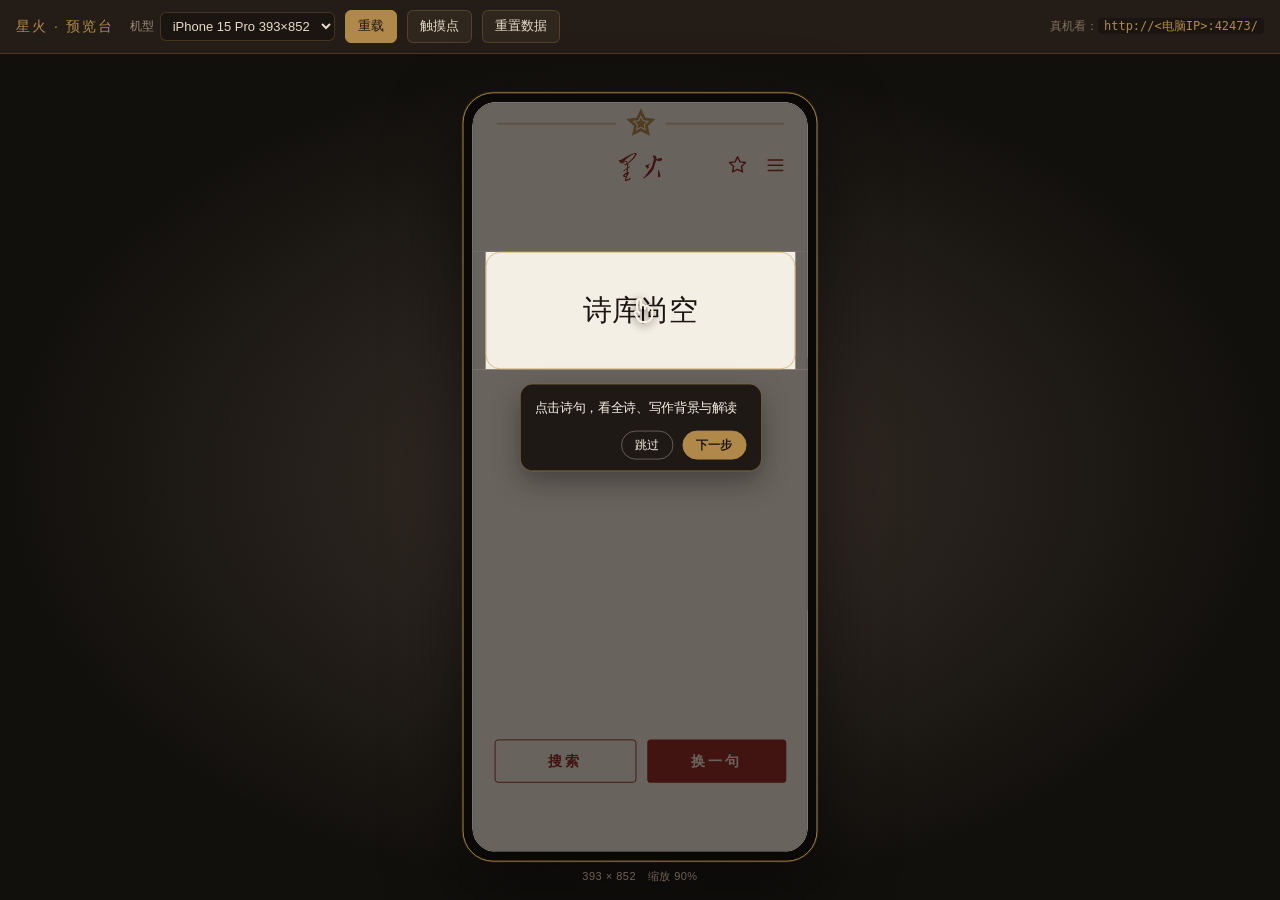
==== web/preview.html @ c162e506 "删了自定义背景，加了新手引导和预览台" ====
<!doctype html>
<html lang="zh-CN">
<head>
<meta charset="utf-8">
<meta name="viewport" content="width=device-width, initial-scale=1">
<title>星火 · 预览台</title>
<style>
  :root {
    --gold: #b0894a;
    --paper: #f6f0e4;
    --ink: #2a2118;
    --panel: #241d17;
    --line: rgba(176, 137, 74, 0.28);
  }
  * { box-sizing: border-box; }
  [hidden] { display: none !important; }
  html, body { height: 100%; }
  body {
    margin: 0;
    display: flex;
    flex-direction: column;
    background: #15110e;
    color: #e8dcc8;
    font: 13px/1.6 -apple-system, "Segoe UI", "Microsoft YaHei", sans-serif;
    overflow: hidden;
  }

  /* ── 顶部控制条 ── */
  .bar {
    display: flex;
    flex-wrap: wrap;
    align-items: center;
    gap: 10px;
    padding: 10px 16px;
    background: var(--panel);
    border-bottom: 1px solid var(--line);
    flex: none;
  }
  .brand {
    color: var(--gold);
    font-size: 14px;
    letter-spacing: 2px;
    margin-right: 6px;
  }
  .ctl { display: flex; align-items: center; gap: 6px; }
  .ctl > span { color: #9b8b74; font-size: 12px; }
  select, input[type="number"] {
    background: #1a1511;
    color: #e8dcc8;
    border: 1px solid var(--line);
    border-radius: 6px;
    padding: 5px 8px;
    font: inherit;
    outline: none;
  }
  select:focus, input:focus { border-color: var(--gold); }
  input[type="number"] { width: 68px; }
  button {
    background: #2f261d;
    color: #e8dcc8;
    border: 1px solid var(--line);
    border-radius: 6px;
    padding: 5px 12px;
    font: inherit;
    cursor: pointer;
    transition: background .15s, border-color .15s;
  }
  button:hover { background: #3b3025; border-color: var(--gold); }
  button.primary { background: var(--gold); color: #1a1511; border-color: var(--gold); }
  button.primary:hover { background: #c59a55; }
  button.danger:hover { border-color: #b4553f; color: #e08a72; }
  button[aria-pressed="true"] {
    background: var(--gold);
    color: #1a1511;
    border-color: var(--gold);
  }
  .spacer { flex: 1; }
  .hint {
    color: #7d6f5c;
    font-size: 12px;
    user-select: all;
  }
  .hint code {
    color: var(--gold);
    background: #1a1511;
    padding: 1px 6px;
    border-radius: 4px;
  }

  /* ── 舞台与手机 ── */
  .stage {
    position: relative;
    flex: 1;
    min-height: 0;
    background: radial-gradient(ellipse at center, #3a312a 0%, #12100d 70%);
  }
  .device {
    position: absolute;
    left: 50%;
    top: 50%;
    transform-origin: center center;
    background: #0b0908;
    border: 1.5px solid var(--gold);
    border-radius: 34px;
    padding: 10px;
    box-shadow:
      0 30px 80px rgba(0, 0, 0, .55),
      0 0 0 1px rgba(176, 137, 74, .22);
    transition: width .18s ease, height .18s ease;
  }
  .device iframe {
    display: block;
    width: 100%;
    height: 100%;
    border: 0;
    border-radius: 26px;
    background: var(--paper);
  }
  .device::after {          /* 屏幕内的细描边，弱化白边 */
    content: "";
    position: absolute;
    inset: 10px;
    border-radius: 26px;
    box-shadow: inset 0 0 0 1px rgba(0, 0, 0, .12);
    pointer-events: none;
  }

  .badge {
    position: absolute;
    left: 50%;
    bottom: 14px;
    transform: translateX(-50%);
    color: #6f6252;
    font-size: 11px;
    letter-spacing: .5px;
    pointer-events: none;
    white-space: nowrap;
  }
</style>
</head>
<body>

<div class="bar">
  <span class="brand">星火 · 预览台</span>

  <label class="ctl">
    <span>机型</span>
    <select id="preset">
      <option value="393x852">iPhone 15 Pro 393×852</option>
      <option value="375x667">iPhone SE 375×667</option>
      <option value="412x915">Pixel 7 412×915</option>
      <option value="360x640">小屏 360×640</option>
      <option value="custom">自定义…</option>
    </select>
  </label>

  <label class="ctl" id="custom-box" hidden>
    <span>宽</span><input type="number" id="cw" value="390" min="280" max="900">
    <span>高</span><input type="number" id="ch" value="844" min="480" max="1600">
  </label>

  <button id="reload" class="primary" title="快捷键 R">重载</button>
  <button id="touch" aria-pressed="false" title="在页面上画出触摸点，好看清点到了哪里">触摸点</button>
  <button id="reset" class="danger" title="清空收藏与引导标记，回到首次打开的状态">重置数据</button>

  <span class="spacer"></span>
  <span class="hint">真机看：<code id="lan-url">http://你的电脑IP:8765/</code></span>
</div>

<div class="stage" id="stage">
  <div class="device" id="device">
    <iframe id="frame" src="./index.html" title="星火 App 预览"></iframe>
  </div>
  <div class="badge" id="badge"></div>
</div>

<script>
(function () {
  "use strict";

  var STAGE = document.getElementById("stage");
  var DEVICE = document.getElementById("device");
  var FRAME = document.getElementById("frame");
  var PRESET = document.getElementById("preset");
  var CUSTOM_BOX = document.getElementById("custom-box");
  var CW = document.getElementById("cw");
  var CH = document.getElementById("ch");
  var BADGE = document.getElementById("badge");
  var LAN = document.getElementById("lan-url");
  var touchBtn = document.getElementById("touch");

  var size = { w: 393, h: 852 };
  var rippleOn = false;

  // ── 尺寸与缩放 ──────────────────────────────────────────
  function applySize() {
    DEVICE.style.width = size.w + "px";
    DEVICE.style.height = size.h + "px";
    fit();
  }

  function fit() {
    // 设备含 10px padding + 1.5px 边框，按外框尺寸算缩放
    var boxW = size.w + 23;
    var boxH = size.h + 23;
    var availW = STAGE.clientWidth - 48;
    var availH = STAGE.clientHeight - 56;
    var s = Math.min(1, availW / boxW, availH / boxH);
    s = Math.max(0.2, s);
    DEVICE.style.transform = "translate(-50%, -50%) scale(" + s + ")";
    BADGE.textContent =
      size.w + " × " + size.h + "　缩放 " + Math.round(s * 100) + "%" +
      (s < 1 ? "" : "　（1:1 原尺寸）");
  }

  function readPreset() {
    var v = PRESET.value;
    CUSTOM_BOX.hidden = v !== "custom";
    if (v === "custom") {
      size.w = clamp(+CW.value || 390, 280, 900);
      size.h = clamp(+CH.value || 844, 480, 1600);
    } else {
      var p = v.split("x");
      size.w = +p[0];
      size.h = +p[1];
    }
    applySize();
  }

  function clamp(n, lo, hi) { return Math.min(hi, Math.max(lo, n)); }

  // ── 重载 ────────────────────────────────────────────────
  function reload() {
    // 带时间戳，避开浏览器缓存（改完 app.js 立刻见效）
    FRAME.src = "./index.html?t=" + Date.now();
  }

  // ── 触摸点提示 ──────────────────────────────────────────
  var RIPPLE_ID = "__preview_ripple_style";

  function injectRipple() {
    var doc;
    try { doc = FRAME.contentDocument; } catch (e) { return; }
    if (!doc || !doc.head) return;
    if (doc.getElementById(RIPPLE_ID)) return;

    var st = doc.createElement("style");
    st.id = RIPPLE_ID;
    st.textContent = [
      ".pv-dot{position:fixed;z-index:2147483647;pointer-events:none;",
      "width:34px;height:34px;margin:-17px 0 0 -17px;border-radius:50%;",
      "background:rgba(214,164,86,.55);border:2px solid rgba(214,164,86,.95);",
      "animation:pv-pop .5s ease-out forwards}",
      "@keyframes pv-pop{from{transform:scale(.35);opacity:1}to{transform:scale(1.6);opacity:0}}"
    ].join("");
    doc.head.appendChild(st);

    doc.addEventListener("pointerdown", function (e) {
      if (!rippleOn) return;
      var d = doc.createElement("div");
      d.className = "pv-dot";
      d.style.left = e.clientX + "px";
      d.style.top = e.clientY + "px";
      doc.body.appendChild(d);
      setTimeout(function () { d.remove(); }, 520);
    }, true);
  }

  function syncRipple() {
    if (rippleOn) injectRipple();
  }

  FRAME.addEventListener("load", function () {
    syncRipple();
  });

  touchBtn.addEventListener("click", function () {
    rippleOn = !rippleOn;
    touchBtn.setAttribute("aria-pressed", String(rippleOn));
    syncRipple();
  });

  // ── 重置数据（二次确认，清本地存储） ────────────────────
  document.getElementById("reset").addEventListener("click", function () {
    var ok = window.confirm(
      "清空这个预览里的收藏、字体字号皮肤设置，以及引导完成标记？\n\n" +
      "这会回到「第一次打开」的状态，引导动画也会重新出现。"
    );
    if (!ok) return;
    try {
      FRAME.contentWindow.localStorage.clear();
    } catch (e) {
      /* 同源失败就手动清当前域的存储 */
      try { localStorage.clear(); } catch (e2) {}
    }
    reload();
  });

  // ── 事件绑定 ────────────────────────────────────────────
  PRESET.addEventListener("change", readPreset);
  CW.addEventListener("input", function () { if (PRESET.value === "custom") readPreset(); });
  CH.addEventListener("input", function () { if (PRESET.value === "custom") readPreset(); });
  document.getElementById("reload").addEventListener("click", reload);

  window.addEventListener("resize", fit);
  window.addEventListener("keydown", function (e) {
    if (e.target.tagName === "INPUT" || e.target.tagName === "SELECT") return;
    if (e.key === "r" || e.key === "R") reload();
  });

  // 真机地址提示：浏览器地址栏里的端口换成电脑 IP 即可
  LAN.textContent = location.protocol + "//<电脑IP>:" + location.port + "/";

  readPreset();
})();
</script>
</body>
</html>
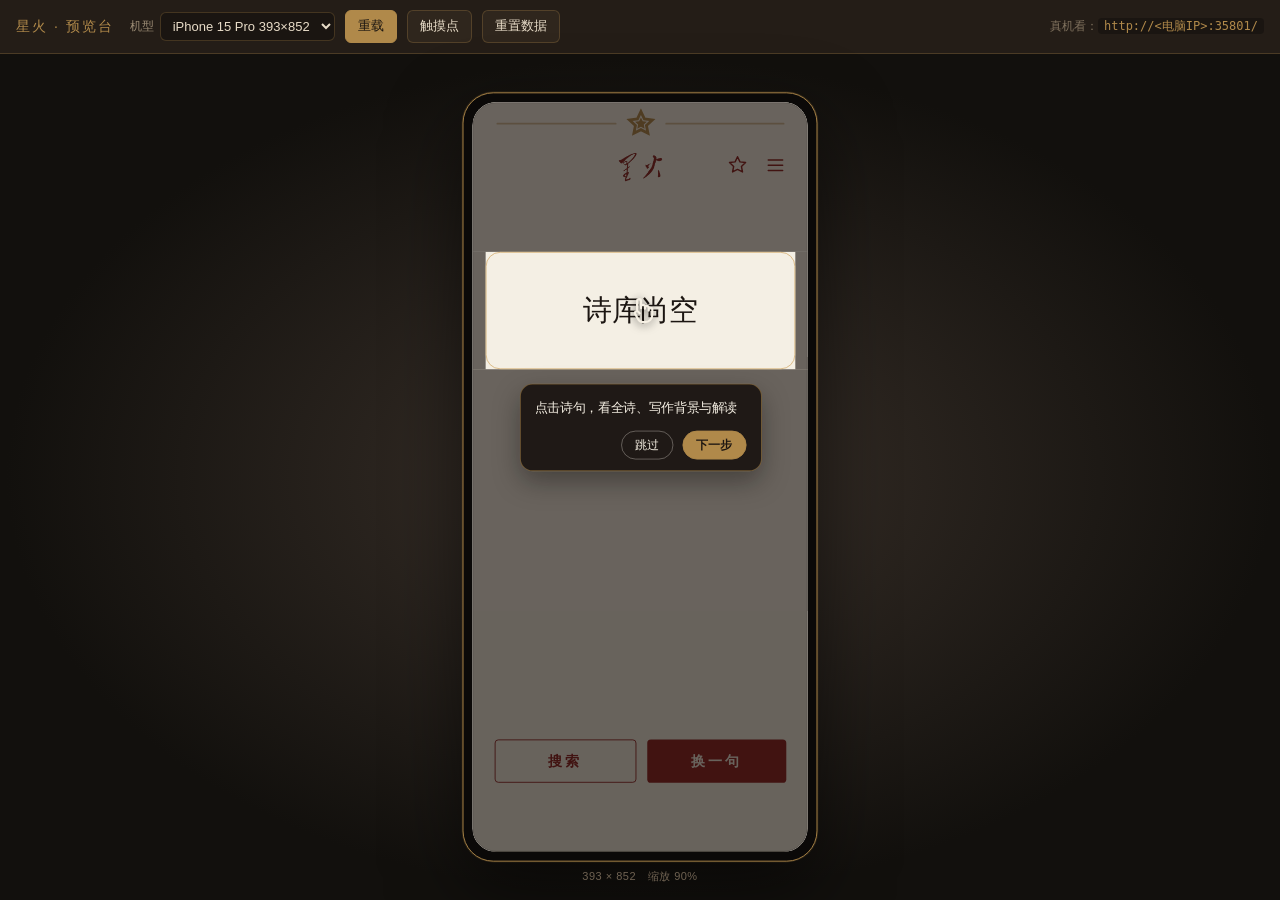
==== commit dda07ea5: "预览台几个小毛病修了" ====
--- a/web/preview.html
+++ b/web/preview.html
@@ -221,8 +221,10 @@
       size.h = clamp(+CH.value || 844, 480, 1600);
     } else {
       var p = v.split("x");
-      size.w = +p[0];
-      size.h = +p[1];
+      var w = +p[0];
+      var h = +p[1];
+      size.w = isFinite(w) && w > 0 ? w : 393;
+      size.h = isFinite(h) && h > 0 ? h : 852;
     }
     applySize();
   }
@@ -231,7 +233,8 @@
 
   // ── 重载 ────────────────────────────────────────────────
   function reload() {
-    // 带时间戳，避开浏览器缓存（改完 app.js 立刻见效）
+    // 时间戳只保证页面本身不吃磁盘缓存；app.js / styles.css 走服务器协商缓存，
+    // 本地静态服务器会回 304 校验，改动照样立刻可见。真撞上旧版本就硬刷新一次（Ctrl+F5）。
     FRAME.src = "./index.html?t=" + Date.now();
   }
 
@@ -270,8 +273,24 @@
     if (rippleOn) injectRipple();
   }
 
+  // ── 键盘桥接：焦点进到 app 里以后，R 也要能重载 ──────────
+  var KEY_BRIDGE = "__preview_key_bridge";
+
+  function injectKeyBridge() {
+    var doc;
+    try { doc = FRAME.contentDocument; } catch (e) { return; }
+    if (!doc || doc[KEY_BRIDGE]) return;
+    doc[KEY_BRIDGE] = true;
+    doc.addEventListener("keydown", function (e) {
+      var tag = e.target && e.target.tagName;
+      if (tag === "INPUT" || tag === "TEXTAREA" || tag === "SELECT") return;
+      if (e.key === "r" || e.key === "R") window.parent.postMessage("preview:reload", "*");
+    }, true);
+  }
+
   FRAME.addEventListener("load", function () {
     syncRipple();
+    injectKeyBridge();
   });
 
   touchBtn.addEventListener("click", function () {
@@ -303,6 +322,9 @@
   document.getElementById("reload").addEventListener("click", reload);
 
   window.addEventListener("resize", fit);
+  window.addEventListener("message", function (e) {
+    if (e.data === "preview:reload") reload();
+  });
   window.addEventListener("keydown", function (e) {
     if (e.target.tagName === "INPUT" || e.target.tagName === "SELECT") return;
     if (e.key === "r" || e.key === "R") reload();
